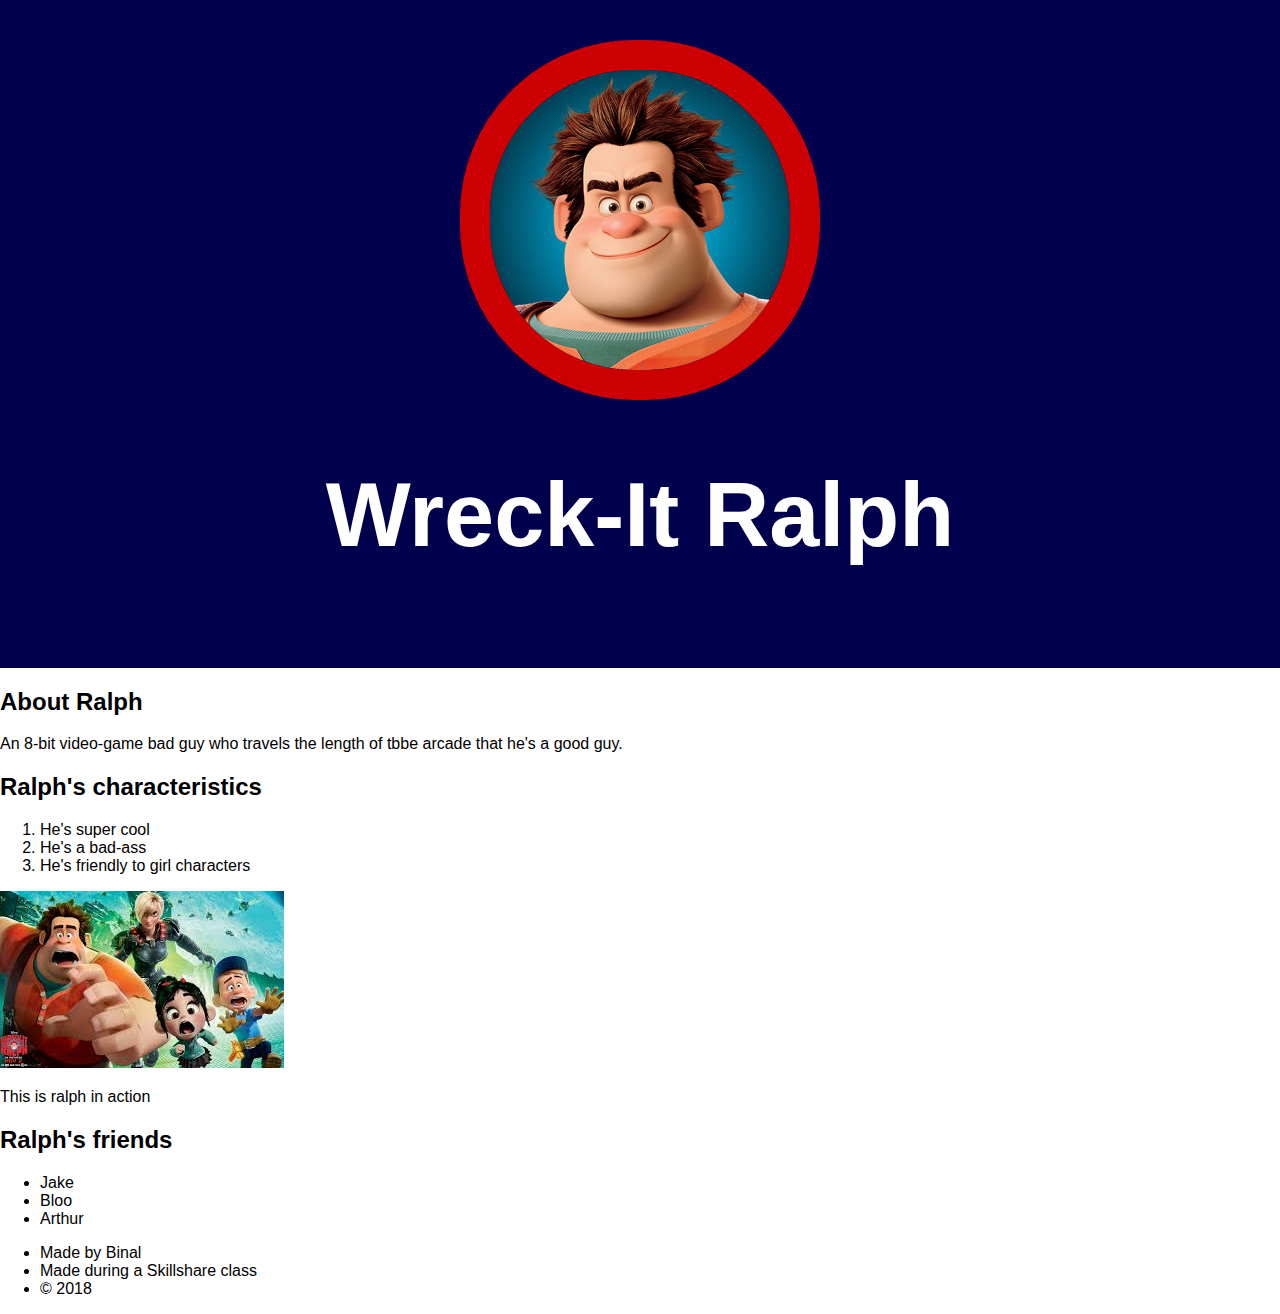
==== index.html @ 931c0c90 "Wreck it ralph page" ====
<!DOCTYPE html>
<html>
<head>
	<title>Wreck-It Ralph</title>
	<link rel="stylesheet" type="text/css" href="css/hero.css">
</head>
<body>
	<div class="wrapper">
		<header>
			<img src="img/profile.jpg">
			<h1>Wreck-It Ralph</h1>
		</header>
		<div class="content">
			<h2>About Ralph</h2>
			<p>An 8-bit video-game bad guy who travels the length of tbbe arcade that he's a good guy.</p>
			<h2>Ralph's characteristics</h2>
			<ol>
				<li>He's super cool</li>
				<li>He's a bad-ass</li>
				<li>He's friendly to girl characters</li>
			</ol>
			<img class="big-image" src="img/big-image.jpg">
			<p class="caption">This is ralph in action</p>
			<h2>Ralph's friends</h2>
			<ul>
				<li><a href="http://adventuretime.wikia.com/wiki/Jake" target="_blank" title="Visit Jake"></a> Jake</li>
				<li>Bloo</li>
				<li>Arthur</li>	
			</ul>
		
		</div>
		<footer>
			<ul><li>Made by Binal</li>
				<li>Made during a Skillshare class</li>
				<li>&copy; 2018</li></ul>
		</footer>
	</div>

</body>
</html>
---- css/hero.css ----
html, body {font-family: Arial;
margin:0;}

header{
	background-color: #00004d;
	padding: 40px;
	text-align: center;
}
h1{font-size: 90px;
color: white;}
header img{
	border-radius: 174px;
	width: 300px;
	border:30px solid #CC0000;}
/*<header>
			<img src="img/profile.jpg">
			<h1>Wreck-It Ralph</h1>
		</header>*/
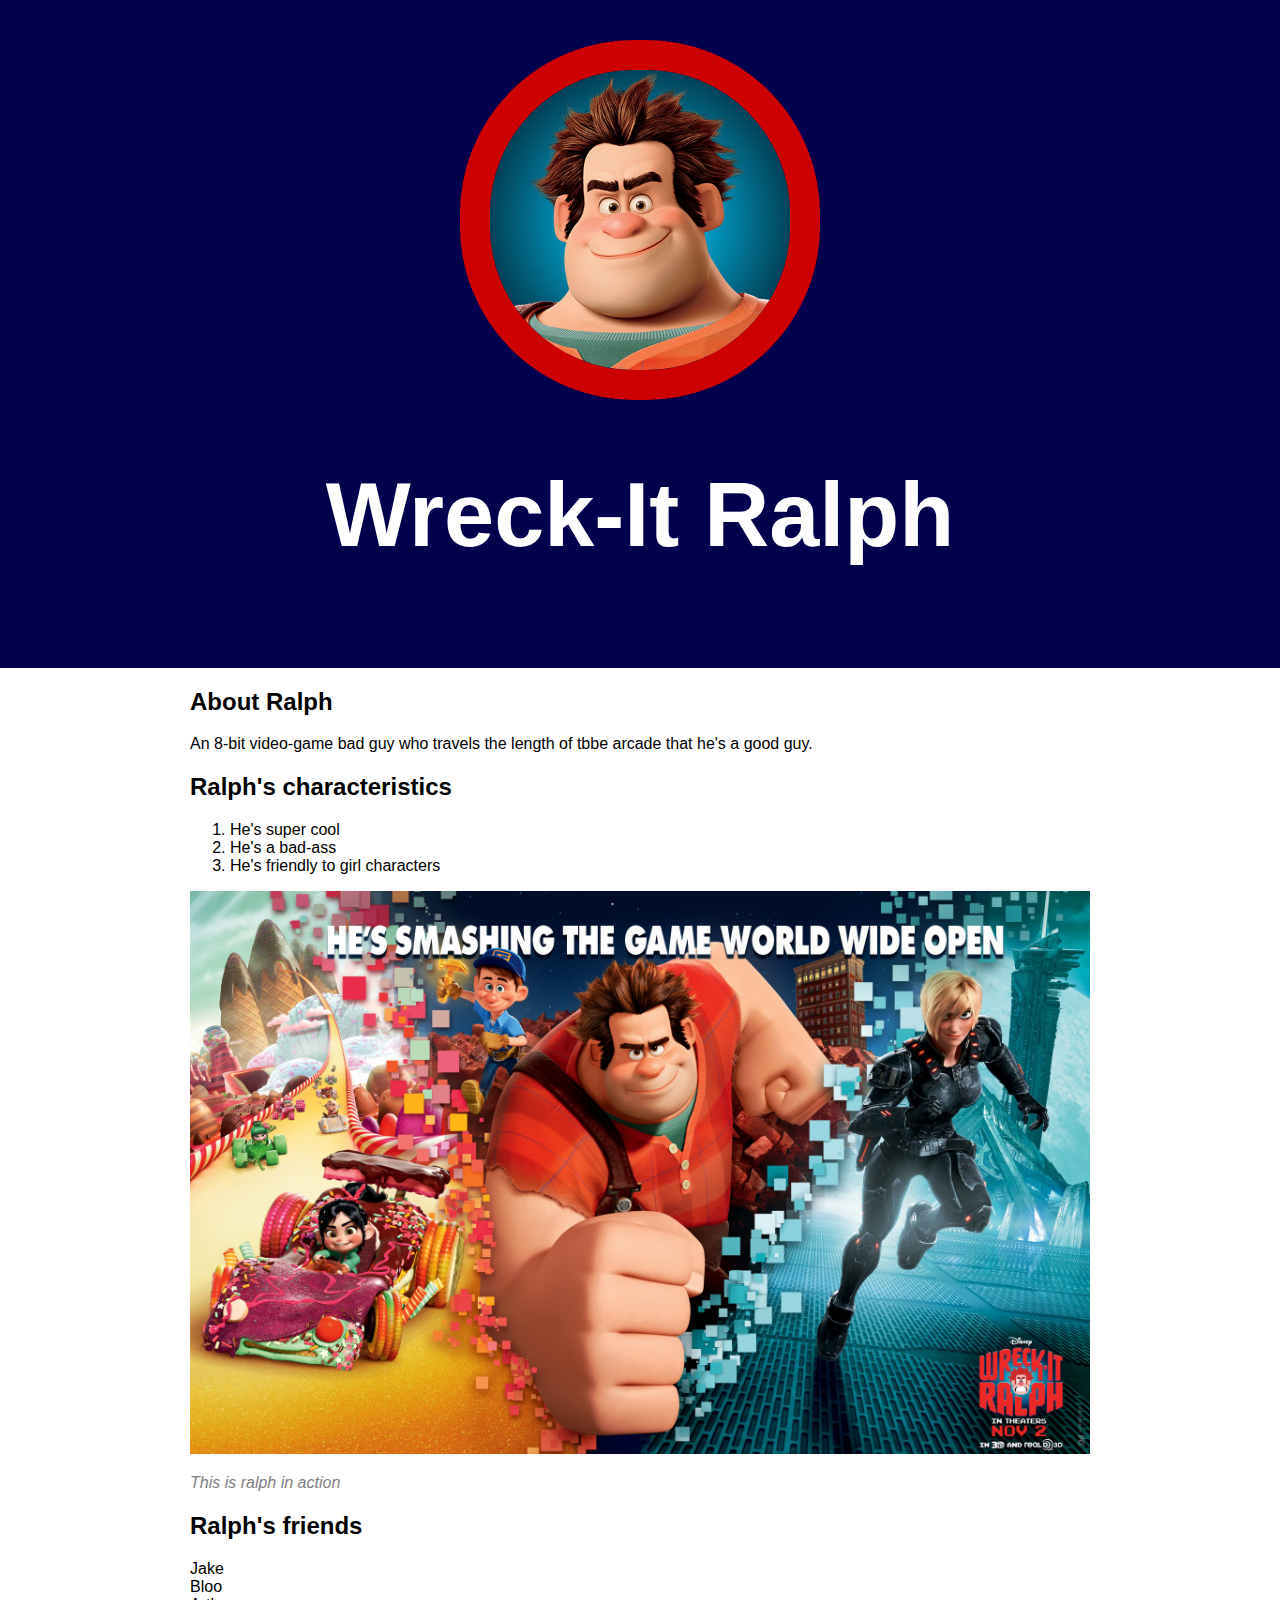
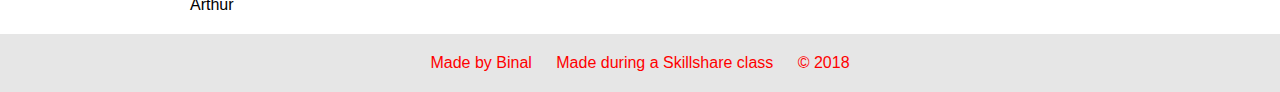
==== commit caee2033: "footer style" ====
--- a/index.html
+++ b/index.html
@@ -9,7 +9,9 @@
 		<header>
 			<img src="img/profile.jpg">
 			<h1>Wreck-It Ralph</h1>
+			
 		</header>
+
 		<div class="content">
 			<h2>About Ralph</h2>
 			<p>An 8-bit video-game bad guy who travels the length of tbbe arcade that he's a good guy.</p>
--- a/css/hero.css
+++ b/css/hero.css
@@ -12,7 +12,16 @@
 	border-radius: 174px;
 	width: 300px;
 	border:30px solid #CC0000;}
-/*<header>
-			<img src="img/profile.jpg">
-			<h1>Wreck-It Ralph</h1>
-		</header>*/+.content{
+	max-width: 900px;
+	margin: 0 auto;
+	padding: 0 20px;}
+img.big-image{max-width: 100%;}
+p.caption{font-size: 16px;
+		color: grey;
+		font-style: italic;}
+ul{list-style: none; margin: 0; padding: 0;}
+a{color:red;text-decoration: none;}
+footer{	margin-top: 20px; padding: 20px 20px; background-color: #E6E6E6; color: red;}
+footer ul{text-align: center;}
+footer ul li{display: inline-block; margin: 0 10px;}